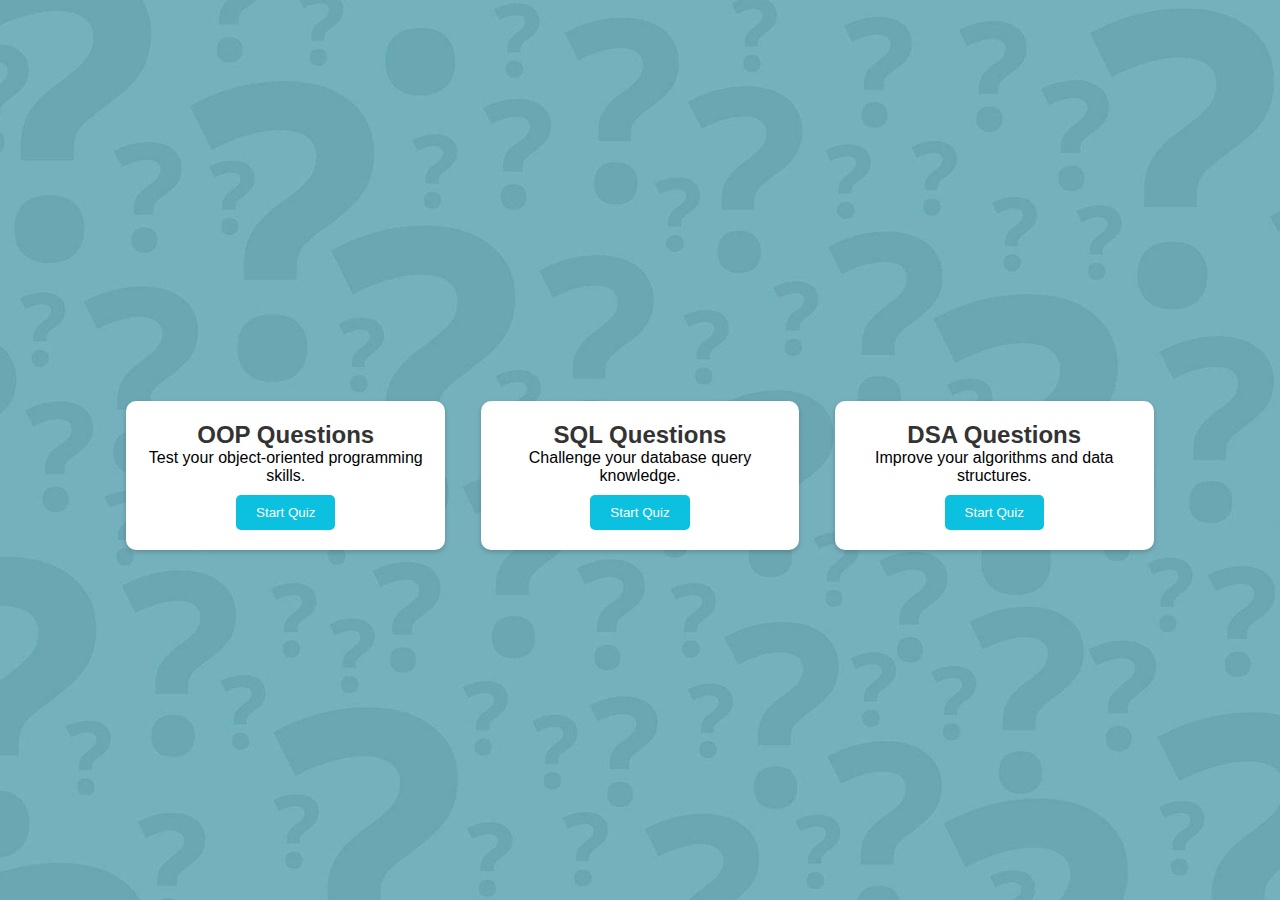
==== homePage.html @ 38205422 "Initial commit: log in page and OOP quiz page" ====
<!DOCTYPE html>
<html lang="en">
<head>
  <meta charset="UTF-8">
  <title>Quiz Homepage</title>
  <link rel="stylesheet" href="style.css">
  <style>
    body {
      font-family: Arial, sans-serif;
      margin: 0;
      padding: 0;
      background-color: #f0f0f0; /* Adjust the background color as needed */
    }
    .main-content {
      display: flex;
      justify-content: space-around;
      padding: 20px;
      margin-top: 50px; /* Adjust this value to push the content down as needed */
    }
    .quiz-card {
      background-color: white;
      border-radius: 10px;
      box-shadow: 0 2px 5px rgba(0, 0, 0, 0.2);
      width: 30%;
      padding: 20px;
      text-align: center;
    }
    .quiz-card h2 {
      color: #333;
    }
    .quiz-card button {
      background-color: #0cc0df;
      color: white;
      border: none;
      padding: 10px 20px;
      margin-top: 10px;
      cursor: pointer;
      border-radius: 5px;
    }
    .quiz-card button:hover {
      background-color: #09adb9;
    }
  </style>

</head>
<body>
<div class="header">
  <!-- Add your site's navigation and branding here -->
</div>
<div class="main-content">
  <div class="quiz-card">
    <h2>OOP Questions</h2>
    <p>Test your object-oriented programming skills.</p>
    <button onclick="window.location.href='quiz.html';">Start Quiz</button>
  </div>
  <div class="quiz-card">
    <h2>SQL Questions</h2>
    <p>Challenge your database query knowledge.</p>
    <button onclick="window.location.href='sql-quiz.html';">Start Quiz</button>
  </div>
  <div class="quiz-card">
    <h2>DSA Questions</h2>
    <p>Improve your algorithms and data structures.</p>
    <button onclick="window.location.href='dsa-quiz.html';">Start Quiz</button>
  </div>
</div>
</body>
</html>
---- style.css ----
*
{
    margin: 0;
    padding: 0;
    font-family: sans-serif;
    box-sizing: border-box;
}
body
{
    display: flex;
    justify-content: center;
    align-items: center;
    min-height: 100vh;
    background: url(QuizzAppBackground.jpg);
    background-size: cover;
    background-repeat: no-repeat;
    background-position: center;
}
.box
{
    padding: 20px 30px;
    width: 300px;
    height: 400px;
    backdrop-filter: blur(50px);
    border-radius: 5px;
    background: rgba(49, 49, 49, .2);
    border: 1px solid rgba(255, 255, 255, .5);
}
.box .form
{
    padding: 10px 20px;
}
.box .form h2
{
    text-align: center;
    color: #fff;
}
.box .form form
{
    margin-top: 50px;
    align-items: center;
}
.box .form form .inputbox input
{
    padding: 10px 20px;
    border: none;
    outline: none;
    background: none;
    border-bottom: 1px solid #12151e;
    margin-bottom: 20px;
    color: #fff;
}
.box .form form .inputbox span
{
    position: absolute;
    transform: translateY(-80px);
    font-size: 14px;
    color: #fff;
}
.box .form form .sub
{
    padding: 10px 20px;
    color: #fff;
    border: none;
    outline: none;
    background: #0cc0df;
    cursor: pointer;
    font-size: 16px;
}
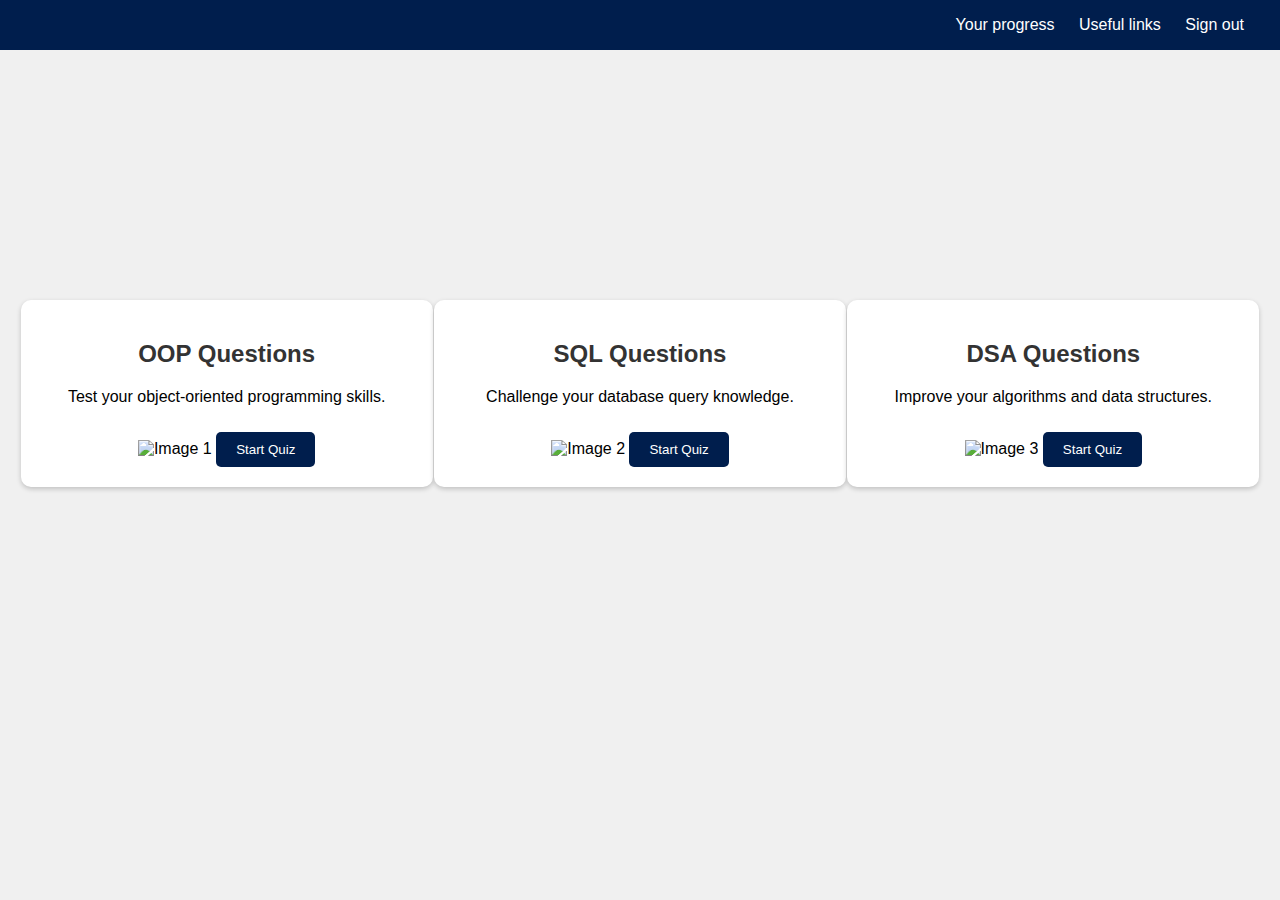
==== commit 2bf7aec5: "Adjustment to the log in page, added DSA and SQL quizes" ====
--- a/homePage.html
+++ b/homePage.html
@@ -9,14 +9,48 @@
       font-family: Arial, sans-serif;
       margin: 0;
       padding: 0;
-      background-color: #f0f0f0; /* Adjust the background color as needed */
+      background-color: #f0f0f0;
+    }
+    .navigation {
+      position: absolute;
+      top: 0;
+      left: 0;
+      width: 100%;
+      background: #001e4d;
+      padding: 16px;
+      box-sizing: border-box;
+    }
+    .navigation ul {
+      list-style-type: none;
+      margin: 0;
+      padding: 0;
+      text-align: right;
+    }
+    .navigation li {
+      display: inline-block;
+      margin-right: 20px;
+    }
+    .navigation a {
+      text-decoration: none;
+      color: white;
+    }
+    .navigation a:hover {
+      background: #09adb9;
+    }
+    .quiz-text {
+      padding: 0px;
+      margin: 0 auto;
+      margin-bottom: 30px;
+      width: 80%;
+      color: #f0f0f0;
     }
     .main-content {
       display: flex;
       justify-content: space-around;
+      flex-wrap: wrap;
       padding: 20px;
-      margin-top: 50px; /* Adjust this value to push the content down as needed */
-    }
+      margin-top: 50px;
+      }
     .quiz-card {
       background-color: white;
       border-radius: 10px;
@@ -28,8 +62,14 @@
     .quiz-card h2 {
       color: #333;
     }
+    .quiz-card img {
+      max-width: 100%;
+      height: auto;
+      margin-bottom: 0px;
+      margin-top: 10px;
+    }
     .quiz-card button {
-      background-color: #0cc0df;
+      background-color: #001e4d;
       color: white;
       border: none;
       padding: 10px 20px;
@@ -41,28 +81,54 @@
       background-color: #09adb9;
     }
   </style>
-
 </head>
 <body>
-<div class="header">
-  <!-- Add your site's navigation and branding here -->
+<div class="navigation">
+  <ul>
+    <li><a href="#" id="your-progress">Your progress</a></li>
+    <li><a href="#" id="useful-links">Useful links</a></li>
+    <li><a href="#" id="sign-out">Sign out</a></li>
+  </ul>
 </div>
 <div class="main-content">
+  <div class="quiz-text">
+    <h1>Improve your interview skills</h1>
+    <p>Are you currently searching an internship and you feel nervous or unprepared? We've got the perfect solution for you!</p>
+    <p>We created 3 sets of quizes covering the most frequently asked questions by interviewers regarding object-oriented programming, databases and data structures and algorithms.</p>
+    <p>Aren't you convinced yet? Just click 'Start quiz' on one of the quizes underneath and get ready to rock that interview!</p>
+  </div>
   <div class="quiz-card">
     <h2>OOP Questions</h2>
     <p>Test your object-oriented programming skills.</p>
-    <button onclick="window.location.href='quiz.html';">Start Quiz</button>
+    <img src="OOPbackground.jpg" alt="Image 1">
+    <button onclick="window.location.href='OOP.html';">Start Quiz</button>
   </div>
   <div class="quiz-card">
     <h2>SQL Questions</h2>
     <p>Challenge your database query knowledge.</p>
-    <button onclick="window.location.href='sql-quiz.html';">Start Quiz</button>
+    <img src="SQLbackground.jpg" alt="Image 2" align="margin-left">
+    <button onclick="window.location.href='SQL.html';">Start Quiz</button>
   </div>
   <div class="quiz-card">
     <h2>DSA Questions</h2>
     <p>Improve your algorithms and data structures.</p>
-    <button onclick="window.location.href='dsa-quiz.html';">Start Quiz</button>
+    <img src="DSAbackground.jpg" alt="Image 3">
+    <button onclick="window.location.href='DSA.html';">Start Quiz</button>
   </div>
 </div>
+<script type="module">
+  document.getElementById("sign-out").addEventListener("click", function(e) {
+    e.preventDefault();
+    window.location.href = 'index.html';
+  });
+  document.getElementById("useful-links").addEventListener("click", function(e) {
+    e.preventDefault();
+    window.location.href = 'usefulLinks.html';
+  });
+  document.getElementById("your-progress").addEventListener("click", function(e) {
+    e.preventDefault();
+    window.location.href = 'yourProgress.html';
+  });
+</script>
 </body>
 </html>
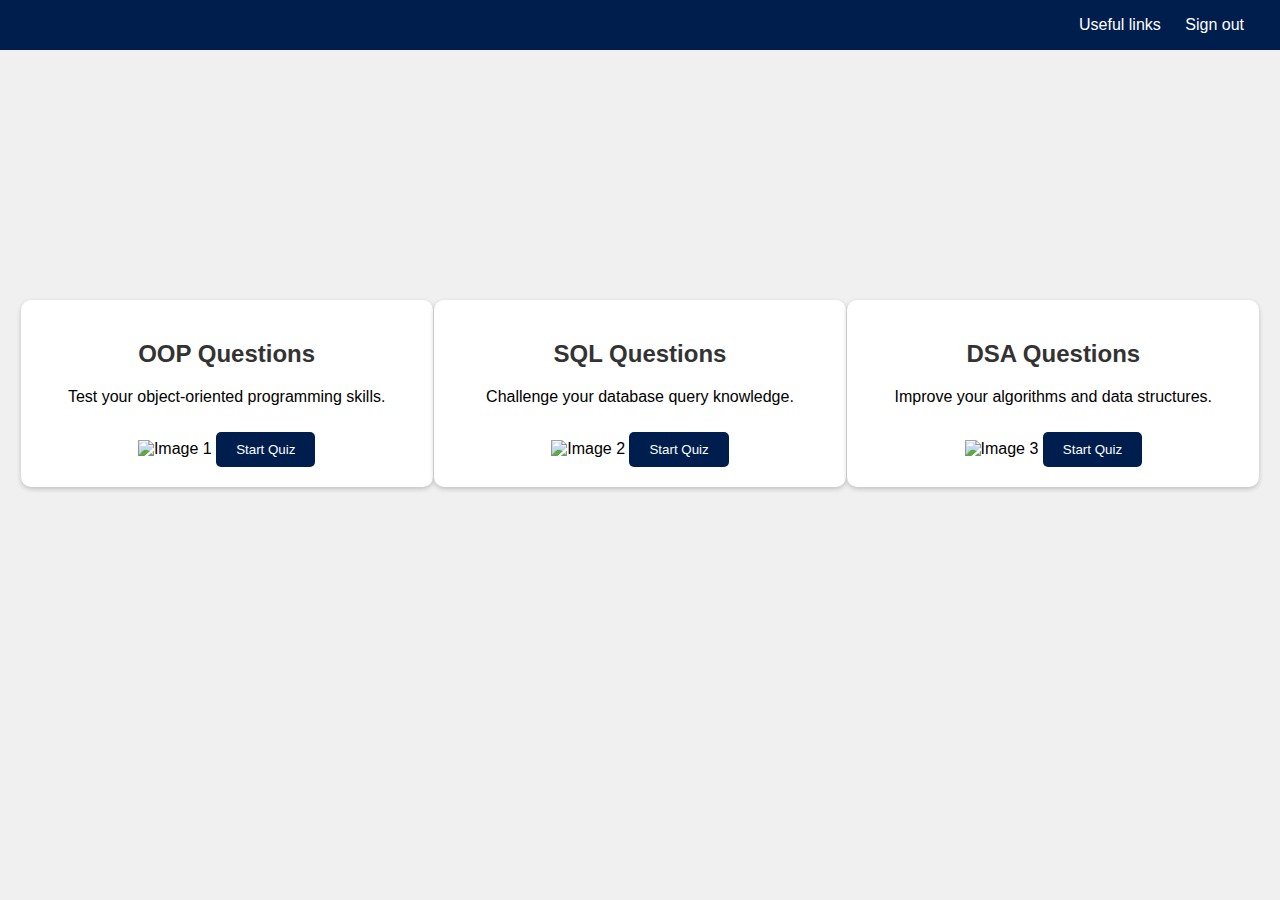
==== commit a831e383: "Added the page for useful links" ====
--- a/homePage.html
+++ b/homePage.html
@@ -85,7 +85,6 @@
 <body>
 <div class="navigation">
   <ul>
-    <li><a href="#" id="your-progress">Your progress</a></li>
     <li><a href="#" id="useful-links">Useful links</a></li>
     <li><a href="#" id="sign-out">Sign out</a></li>
   </ul>
@@ -125,10 +124,6 @@
     e.preventDefault();
     window.location.href = 'usefulLinks.html';
   });
-  document.getElementById("your-progress").addEventListener("click", function(e) {
-    e.preventDefault();
-    window.location.href = 'yourProgress.html';
-  });
 </script>
 </body>
 </html>
